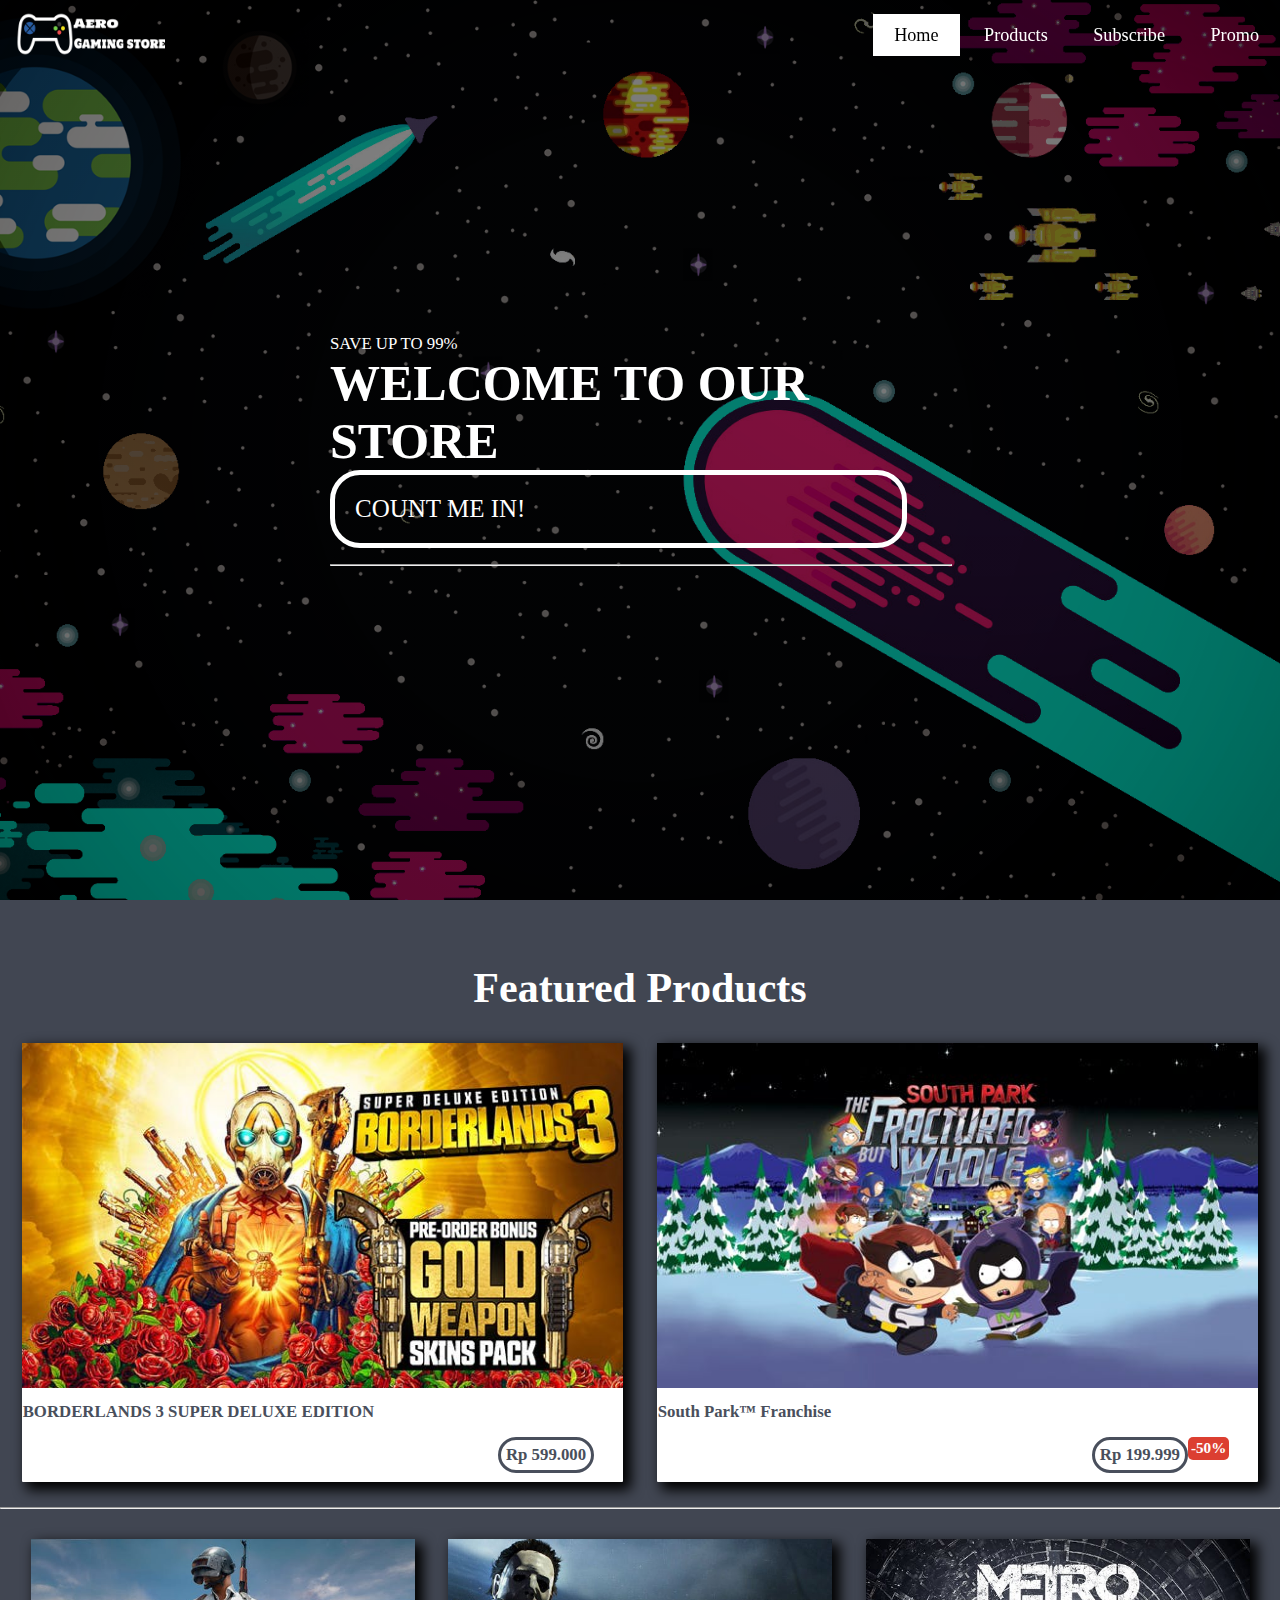
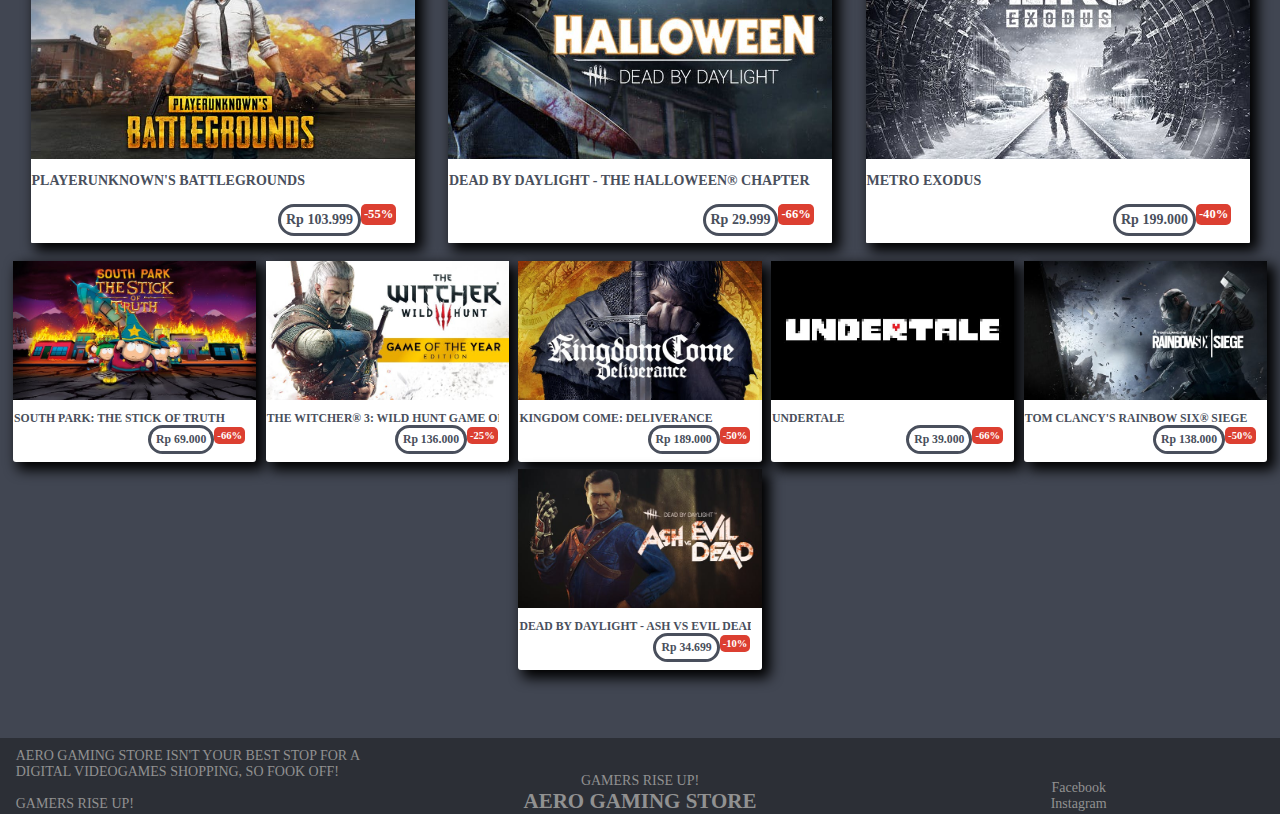
==== index.html @ 96346bbd "Add files via upload" ====
<!DOCTYPE html>
<meta name="viewport" content="width=device-width">
<html>
<head>
	<title>Aero Gaming Store</title>
	<link rel="stylesheet" type="text/css" href="css/style.css">
</head>
<body>
<header class="header1">
<header class="header2">
<div class="wrapper-btt">
			
</div>
<div class="main">
	<div class="logo">
		<img src="lg.png">
	</div>
	<div class="navbar">
		<nav>
			<label class ="label1" for="hamburger">
				&#9776;
			</label>
			<label class="label2" for="hamburger">
				X
			</label>
      		<input type="checkbox" id="hamburger"/>
			<ul>
				<li class="active"><a href="#">Home</a></li>
				<li><a href="#products">Products</a></li>
				<li class="subscribe"><a href="preorder.html">Subscribe</a>
					<div class="wrapper-arrow">
  						<div class="up-arrow"></div>
  						<a href="preorder.html" class="a-ex">
  						<div class="isi-arrow">
  							<div style="position: absolute; padding-top: 5%; text-align: center; width: 100%;">
  								<h2>GET FREE GAMES AND OFFERS WITH AERO MONTHLY!</h2>
  							</div>
  							<img src="subscribe.png" width="100%">
  						</div>
  						</a>
  					</div>
				</li>
				<li><a href="#promo">Promo</a></li>
            </ul>
    	</nav>
    </div>
</div>
<script type="text/javascript">
window.onscroll = function() {scrollFunction()};
var main = document.getElementsByClassName("main")[0];
var navbar = document.getElementsByClassName("navbar")[0];
function scrollFunction() {
  if (document.body.scrollTop > 180 || document.documentElement.scrollTop > 180) {
  	/* Kode kalo kescroll
  	document.getElementById("main").style.background = "#f1f1f1";
    document.getElementById("main").style.padding = "10px 10px";
    document.getElementById("navbar").style.fontSize = "25px";
    main.style.background = "rgba(0, 0, 0)";
    main.style.backgroundImage = "linear-gradient(rgba(0,0,0,0.5),rgba(0,0,0,0.5)), url(kz.png)";
    */
    main.style.background = "rgba(65, 70, 82)";
    main.style.boxShadow = "2px 2px 2px 1px rgba(0,0,0,.5)";
  } else {
  	/* Kode kalo balik ke paling atas
  	document.getElementById("main").style.background = "white";
    document.getElementById("main").style.padding = "20px 10px";
    document.getElementById("navbar").style.fontSize = "35px";
    */
    main.style.background = "transparent";
    main.style.boxShadow = "0px 0px 0px 0px rgba(0,0,0,0)";
  }
}
</script>
<div class="title-wrapper">
<div class="title title1">
	<p style="color: white; font-size: 1.2em;">SAVE UP TO 99%</p>
	<h2>WELCOME TO OUR STORE</h2>
	<a href="#products">
		<div class="btn">COUNT ME IN!</div>
	</a>
	<br>
	<hr width="100%">
</div>
</div>
</header>
</header>
<a href="productdetail.html">
<div class="promo" id="products">
<!--Start of Twos-->
	<div class="promo-ctn ctn-two">
		<h1 style="color: white; font-size: 42px;">Featured Products</h1>
		<br>
		<div class="two">
			<div class="ctn-img">
				<div class="featured">
					<b><p>PRE-ORDER NOW!</p>
					<p>Available on September 2019</p></b>
				</div>
				<img src="bl3.jpg" width="100%">
			</div>
			<div class="ctn-title">
				<p><b>BORDERLANDS 3 SUPER DELUXE EDITION</b></p>
				<div class="title-r"><b>Rp 599.000</b></div>
			</div>
		</div>
		<div class="two">
			<div class="ctn-img">
				<div class="featured">
					<b><p>50% OFF!</p>
					<p id="countdown">Test</p></b>
				</div>
				<img src="sp.jpg" width="100%">
			</div>
			<div class="ctn-title">
				<p><b>South Park™ Franchise</b></p>
				<div class="disc"><b>-50%</b></div>
				<div class="title-r"><b>Rp 199.999</b></div>
			</div>
		</div>
		<div class="two" style="display: none;">
			<div class="ctn-img">
				<div class="featured">
					<b><p>PRE-ORDER NOW!</p>
					<p>Available on April 2020</p></b>
				</div>
				<img src="2077.jpg" width="100%">
			</div>
			<div class="ctn-title">
				<p><b>CYBERPUNK 2077</b></p>
				<div class="title-r"><b>Rp 499.000</b></div>
			</div>
		</div>
		<div class="two" style="display: none;">
			<div class="ctn-img">
				<div class="featured">
					<b><p>PRE-ORDER NOW!</p>
					<p>Available on April 2020</p></b>
				</div>
				<img src="2077.jpg" width="100%">
			</div>
			<div class="ctn-title">
				<p><b>CYBERPUNK 2077</b></p>
				<div class="title-r"><b>Rp 499.000</b></div>
			</div>
		</div>
	</div>
</a>
<!--Start of Threes-->
	<div class="promo-ctn ctn-three">
		<hr style="margin-top: 10px;">
		<h1 id="promo" style="color: white; font-size: 34px; margin-top: 15px; margin-bottom: 15px"></h1>
		<a href="productdetail.html">
		<div class="three">
			<div class="ctn-img">
				<img src="pubg.jpg" width="100%">
			</div>
			<div class="ctn-title">
				<p><b>PLAYERUNKNOWN'S BATTLEGROUNDS</b></p>
				<div class="disc"><b>-55%</b></div>
				<div class="title-r"><b>Rp 103.999</b></div>
			</div>
		</div>
		<div class="three">
			<div class="ctn-img">
				<img src="halloween.jpg" width="100%">
			</div>
			<div class="ctn-title">
				<p><b>DEAD BY DAYLIGHT - THE HALLOWEEN® CHAPTER</b></p>
				<div class="disc"><b>-66%</b></div>
				<div class="title-r"><b>Rp 29.999</b></div>
			</div>
		</div>
		<div class="three">
			<div class="ctn-img">
				<img src="exodus.jpg" width="100%">
			</div>
			<div class="ctn-title">
				<p><b>METRO EXODUS</b></p>
				<div class="disc"><b>-40%</b></div>
				<div class="title-r"><b>Rp 199.000</b></div>
			</div>
		</div>
	</div>
<!--Start of Mini-->
	<div class="promo-ctn ctn-mini">
		<div class="mini">
			<div class="ctn-img">
				<img src="sot.jpg" width="100%">
			</div>
			<div class="ctn-title">
				<div class="disc"><b>-66%</b></div>
				<p><b>SOUTH PARK: THE STICK OF TRUTH</b></p>
				<div class="title-r"><b>Rp 69.000</b></div>
			</div>
		</div>
		<div class="mini">
			<div class="ctn-img">
				<img src="tw3.jpg" width="100%">
			</div>
			<div class="ctn-title">
				<div class="disc"><b>-25%</b></div>
				<p><b>THE WITCHER® 3: WILD HUNT GAME OF THE YEAR EDITION</b></p>
				<div class="title-r"><b>Rp 136.000</b></div>
			</div>
		</div>
		<div class="mini">
			<div class="ctn-img">
				<img src="kcd.jpg" width="100%">
			</div>
			<div class="ctn-title">
				<div class="disc"><b>-50%</b></div>
				<p><b>KINGDOM COME: DELIVERANCE</b></p>
				<div class="title-r"><b>Rp 189.000</b></div>
			</div>
		</div>
		<div class="mini">
			<div class="ctn-img">
				<img src="undertale.jpg" width="100%">
			</div>
			<div class="ctn-title">
				<div class="disc"><b>-66%</b></div>
				<p><b>UNDERTALE</b></p>
				<div class="title-r"><b>Rp 39.000</b></div>
			</div>
		</div>
		<div class="mini">
			<div class="ctn-img">
				<img src="r6s.jpg" width="100%">
			</div>
			<div class="ctn-title">
				<div class="disc"><b>-50%</b></div>
				<p><b>TOM CLANCY'S RAINBOW SIX® SIEGE</b></p>
				<div class="title-r"><b>Rp 138.000</b></div>
			</div>
		</div>	
		<div class="mini">
			<div class="ctn-img">
				<img src="ash.jpg" width="100%">
			</div>
			<div class="ctn-title">
				<div class="disc"><b>-10%</b></div>
				<p><b>DEAD BY DAYLIGHT - ASH VS EVIL DEAD</b></p>
				<div class="title-r"><b>Rp 34.699</b></div>
			</div>
		</div>	
	</div>
</a>
</div>
</body>
<footer>
	<div class="ftr-wrapper">
		<div class="about">
			<p>AERO GAMING STORE ISN'T YOUR BEST STOP FOR A DIGITAL VIDEOGAMES SHOPPING, SO FOOK OFF!</p>
			<br>
			<p>GAMERS RISE UP!</p>
		</div>
		<div class="aero">
			<a href="#">GAMERS RISE UP!<br><h2>AERO GAMING STORE</h2></a>
			
		</div>
		<div class="media">
			<a href="">Facebook</a>
			<a href="">Instagram</a>
		</div>
	</div>

<!--Javascript Code-->
<script src="https://ajax.googleapis.com/ajax/libs/jquery/3.4.1/jquery.min.js"></script>
<script type="text/javascript">
$(document).ready(function(){
	var countDownDate = new Date("Jul 1, 2019 00:00:00").getTime();
	var saleCountdown = new Date("Jul 2, 2019 00:00:00").getTime();
	var x = setInterval(function() {
  	var now = new Date().getTime();
  	var distance = countDownDate - now;
  	var distanceS = saleCountdown - now;

  	var days = Math.floor(distance / (1000 * 60 * 60 * 24));
  	var hours = Math.floor((distance % (1000 * 60 * 60 * 24)) / (1000 * 60 * 60));
  	var minutes = Math.floor((distance % (1000 * 60 * 60)) / (1000 * 60));
  	var seconds = Math.floor((distance % (1000 * 60)) / 1000);
  	document.getElementById("countdown").innerHTML ="Ends in " + days + "d " + hours + "h " + minutes + "m " + seconds + "s ";

  	var days = Math.floor(distanceS / (1000 * 60 * 60 * 24));
  	var hours = Math.floor((distanceS % (1000 * 60 * 60 * 24)) / (1000 * 60 * 60));
  	var minutes = Math.floor((distanceS % (1000 * 60 * 60)) / (1000 * 60));
  	var seconds = Math.floor((distanceS % (1000 * 60)) / 1000);
  	document.getElementById("promo").innerHTML ="Summer Sale! Ends in " + days + "d " + hours + "h " + minutes + "m " + seconds + "s "; }
  	,1000);
})

  	function goyang() {
  		alert("AWAS GOYANG!!!!");
  	}
</script>
</footer>
</html>
---- css/style.css ----
/* width */
::-webkit-scrollbar {
  width: 10px;
}

/* Track */
::-webkit-scrollbar-track {
  background: #f1f1f1; 
}
 
/* Handle */
::-webkit-scrollbar-thumb {
  background: #888; 
}

/* Handle on hover */
::-webkit-scrollbar-thumb:hover {
  background: #555; 
}

html {
	scroll-behavior: smooth;
}

a {
	text-decoration: none;
}

* {
   margin: 0;
   padding: 0;
   font-family: Century Gothic;
}

.header1 {
	background-image:linear-gradient(rgba(0,0,0,0.5),rgba(0,0,0,0.5)), url(../kz.png);
	height: 100vh;
	background-size: cover;
	background-position: center;
}

ul {
	float:right;
	list-style-type: none;
	margin-top: 25px;
}

ul li {
	display: inline-block;
}

ul li a {
	text-decoration: none;
	font-size: 1.3em;
	color: #fff;
	padding: 10px 20px;
	border: 1px solid transparent;
	transition: 0.8s ease;
}

ul li a:hover {
	background-color: #fff;
	color: #000;
}
.a-ex:hover {
	background-color: transparent;
	color: transparent;
}
ul li.active a {
	background-color: #fff;
	color: #000;
}

.main div {
	display: inline;
}

.logo {
	float: left;
	width: 15%;
}

.navbar {
	float: right;
	width: 75%;
}

.logo img {
	float: left;
	width: 150px;
	height: auto;
	margin-top: 12px;
	margin-left: 15px;
}

.main {
	width: 100%;
	height: 10%;
	position: fixed;
	user-select: none;
	z-index: 999;
	transition: all .5s;
}

.main div {
 	display: inline;
}

.navbar label, #hamburger {
	float: right;
	display: none;
}

#hamburger {
 color: white;
}

@media screen and (max-width: 976px) and (orientation: landscape) {
	.main {
		height: 17vh;
	}
}

@media screen and (max-width: 976px) {
	.title p {
		font-size: 15px !important;
	}
	.title h2 {
		font-size: 30px !important;
	}
	.title {
		margin-top: 9.5vh !important;
	}
	.main div {
		display: inline;
	}	

	.navbar .label1 {
		margin-top: 12px;
		margin-right: 15px;
		color: white;
		font-size: 2em;
		position: relative;
		display: block !important;	
	}

	nav {
		float: right !important;
		display: block !important;
	}

	ul {
		margin-top: 0;
		width: 80%;
		display: none !important;
	}

	#hamburger:checked ~ ul {
		padding: 10px;
		background-color: white;
		display: block !important;
		transition: all .5s;
	}

	#hamburger:checked ~ ul li a {
		color: black;
	}

	#hamburger:checked ~ .navbar .label1 {
		display: none;
	}

	#hamburger:checked ~ .navbar .label2 {
		display: block;
	}

	ul li {
		display: block !important;
		padding-bottom: 8% !important;
		margin-top: 1% !important;
	}
}

.title-wrapper {
	overflow-y: scroll;
	user-select: none;
}

.title {
	padding: 10px;
	overflow: visible;
	position: absolute;
	top: 50%;
	left: 50%;
	transform: translate(-50%,-50%);
}

.title h2 {
	color:#fff;
	font-size: 50px;
}

.btn {
	font-size: 25px;
	border-radius: 30px;
	padding: 20px;
	border-style: solid;
	border-width: 5px;
	color: #fff;
	transition: width ease-out 1s;
	overflow-x: hidden;
	width: 85%;
}

body {
	width: 100%;
	height: 100%;
	font-size: 14px;
    font-family: Open Sans;
}

.promo {
	user-select: none;
	padding-top: 5%;
	padding-bottom: 5%;
	text-align: center;
	background-color: #414652;
	width: 100%;
	height: auto;
}

.promo div {
	display: inline-block;
}

.promo-ctn {
	width: 100%;
}

.two, .three, .mini {
	-webkit-box-shadow: 6px 6px 13px 2px rgba(0,0,0,1);
	-moz-box-shadow: 6px 6px 13px 2px rgba(0,0,0,1);
	box-shadow: 6px 6px 13px 2px rgba(0,0,0,1);
}

.ctn-two {
	display: grid;
	grid-template-columns: repeat(2, 1fr);
	grid-auto-rows: minmax(150px, auto);
	grid-gap: 10px;
}

.ctn-three {
	display: grid;
	grid-template-columns: repeat(3, 1fr);
	grid-auto-rows: minmax(150px, auto);
	grid-gap: 10px;
}

.ctn-mini {
	display: grid;
	grid-template-columns: repeat(5, 1fr);
	grid-auto-rows: minmax(50xp, auto);
	grid-gap: 1px;
}

.two {
	border-radius: 1px;
	margin: 15px;
	width: 47%;
	height: auto;
	background-color: white;
}

.two div {
	display: block;
}

.three {
	border-radius: 1px;
	margin: 15px;
	width: 30%;
	height: auto;
	background-color: white;
}

.three div {
	display: block;
}

.mini {
	font-size: .70em;
	border-radius: 3px;
	margin: 3px;
	width: 19%;
	height: auto;
	background-color: white;
}

.mini .ctn-title {
	height: 40px;
	padding: 10px 1px;
}

.mini .title-r {
	margin-top: 0;
}

.mini div {
	display: block;
}

.featured {
	width: 100%;
}

.ctn-img {
	z-index: 1;
	width: 100%;
	height: auto;
	position: relative;
}

.featured {
	z-index: 2;
	opacity: 0;
	display: none;
	box-sizing: border-box;
	padding-top: 25%;
	height: 100%;
	background-color: rgba(30,30,30,.90);
	filter: blur();
	position: absolute;
	color: white;
	font-size: 20px;
	transition: all .5s;
}

.ctn-img:hover > .featured {
	opacity: 1;
	transition: all .5s;
}

.two .ctn-img:hover > img {
	filter: blur(2px);
}
.ctn-title {
	white-space: nowrap; 
  	overflow: hidden;
  	text-overflow: ellipsis;
	display: inline;
	padding: 10px 1px;
	text-align: left;
	color: #494f5c;
	width: 95%;
	height: 70px;
	font-size: 1.2em;
}

.ctn-title div {
	display: inline;
	float: right;
}

.three .ctn-title {
	height: 60px;
	font-size: 1em;
}

.title-r {
	margin-top: 15px;
	border-radius: 20px;
	padding: 5px;
	border-style: solid;
	border-width: 3px;
	float: right;
}

.disc{
	margin-top: 15px;
	color: white;
	font-size: .9em;
	border-radius: 5px;
	padding: 3px;
	background-color: #dc3f31;
	border-width: 3px;
}

@media screen and (max-width: 976px){
	h1 {
		font-size: 30px;
	}
	.two, .three, .mini {
		width: 45%;
		margin-top: 10px;
		font-size: 1em !important;
	}
	.promo {
		height: 100%;
	}
	.two, .three, .mini .ctn-title{
		height: 100% !important;
		font-size: 1em !important;
	}
}

@media screen and (max-width: 480px){
	h1 {
		font-size: 30px;
	}
	.two, .three, .mini {
		width: 90%;
		margin-top: 10px;
		font-size: 1em !important;
	}
	.promo {
		height: 100%;
	}
	.ctn-title {
		height: 70px !important;
		font-size: 1em !important;
	}
}




.ctn-wrapper {
	margin-left: 7%;
	width: 100%;
	height: 100%;
	text-align: center;
}

.product-thumb {
	width: 20%;
	display: inline-block;
    margin: 55px;
    float:left;
}

.product-thumb-image {
	padding: 0;
    width: 100%;
    height: auto;
    display: inline-block;
    border: 2px solid #0000ff;
    border-radius: 5px;
    position: relative;
    overflow: hidden;
}

.product-thumb-image img {
    width: 100%;
}

.quickview-title {
	width: 100%;
	padding: 10px 0;
	text-align: center;
    background-color: rgba(255,120,0,0.9);
	position: absolute;
	top: 100%;
	left: 0;
	font-size: 18px;
	font-weight: bold;
	color: #0000ff;
	cursor: pointer;
	opacity: 0;
	-webkit-transition-:300ms;
	-moz-transition: 300ms;
}

.product-thumb-title {
 	width: 100%;
 	height: auto;
 	padding: 10px 0;
 	font-weight: 600;
}

.product-thumb-title h3 {
	margin: 0;
	padding: bottom: 5px;
	font-size: 16px;
	color: #303030;
}

.product-thumb-title h3 span {
	color: #0000ff;

}

.product-thumb-image:hover .quickview-title {
	opacity: 1;
	transition: all 1s;
}

.product-view {
	position: fixed;
	display: inline-block;
	width: 50%;
	height: auto;
	padding: 25px;
	border: 1px solid #0000ff;
	top: 50%;
	left: 50%;
	border-radius: 4px;
	box-shadow: 0 5px 25px rgba(0,0,0,0.3);
	transform: translate(-50%, -50%);
	-webkit-transform: translate(-50%, -50%)
	-moz-transform: translate(-50%,50%);
	background-color: #ffffff;
	z-index: 100;
}

.close-btn {
	position: absolute;
	right: 0;
	top: 0;
	margin: 5px 10px 0;
	font-size: 22px;
	color: #929292;
	transform: scaleY(0.8);
}

.product-big-image {
 	width: 45%;
 	height: auto;
 	display: inline-block;
 	float: left;
}

.product-big-image img {
	width: 100%;
	border: 3px solid #333;
}

.product-big-desc {
	width: 48%;
	height: auto;
	display: inline-block;
	float: right;
	padding-right: 20px;
}

.product-big-desc h2 {
	margin:0;
	font-weight: lighter;
	padding-bottom: 10px;
}

.product-big-desc h5 {
	font-weight: lighter;
	color: #2a2a2a
	margin: 0;
	padding-bottom: 8px;
	font-size: 18px;
}

.product-big-desc h6 {
	width: 100%;
	float: left;
	margin:0px;
	padding-bottom: 15px
}

.product-big-desc h6 a {
	color: #b1b1b1;
	font-size: 16px;
	margin-right: 25px;
	display: block;
	float: left;
	text-decoration: none;
}

.price {
	width: 100%;
	float:left;
	padding-bottom: 15px;
}

.price .oldprice {
	font-size: 28px;
	margin: 0px;
	color: #a3a3a3;
	border-bottom: 1px solid #333;
	display: inline-block;
	width: auto;
}

.price .oldprice sup {
	color: #0000ff;
	padding-left: 10px;
	font-weight: lighter;

}

.price .newprice {
	font-size: 28px;
	margin: 0px;
	color: #333;
	display: inline-block;
	width: auto;
}

.price .newpric abbr {
	color: #0000ff;
}

.buybutton {
	width: 100px;
	height: auto;
	border-radius: 50px;
	background-color: #4000ff;
	color: #ffffff;
	padding: 10px;
	font-size: 18px;
	border: none;
	font-weight: bold;
}

.product-view {
	visibility: visible;
}

footer {
	position: relative;
	bottom: 0px;
	color: #919191;
	text-align: center;
	background: #2c2f36;
	height: auto;
	padding-top: 10px;
}

@keyframes {
	
}

footer a {
	color: #919191;
}

.ftr-wrapper {
	position: relative;
	bottom: 0px;
	width: 100%;
	height: auto;
	min-height: 100%;
	display: inline;
}
.ftr-wrapper div {
	display: inline-block;
}
.about {
	text-align: left;
	width: 29%;
}
.aero {
	width: 39%;
}
.media {
	width: 29%;
}
.media a {
	display: block;
}

.subscribe {
	position: relative;
	direction: rtl;
}
.subscribe > * {
	direction: ltr;
}
.subscribe > div {
	display: block;
}

.subscribe:hover .wrapper-arrow div {
	display: block;
}

.wrapper-arrow {
	position: absolute;
}

.wrapper-arrow div {
	display: none;
	float: right;
}

.up-arrow {
	margin-top: 3%;
	margin-right: 10%;
	border-color: #414652 transparent;
	border-style: solid;
	border-width: 0px 10px 10px 10px;
}

.isi-arrow {
	position: relative;
	text-align: center;
	width: 45vw;
	color: white;
	border-radius: 5px;
	border-color: black
	border-style: solid;
	border-width: 1px;
}
.isi-arrow img {
	border-radius: 5px;
}
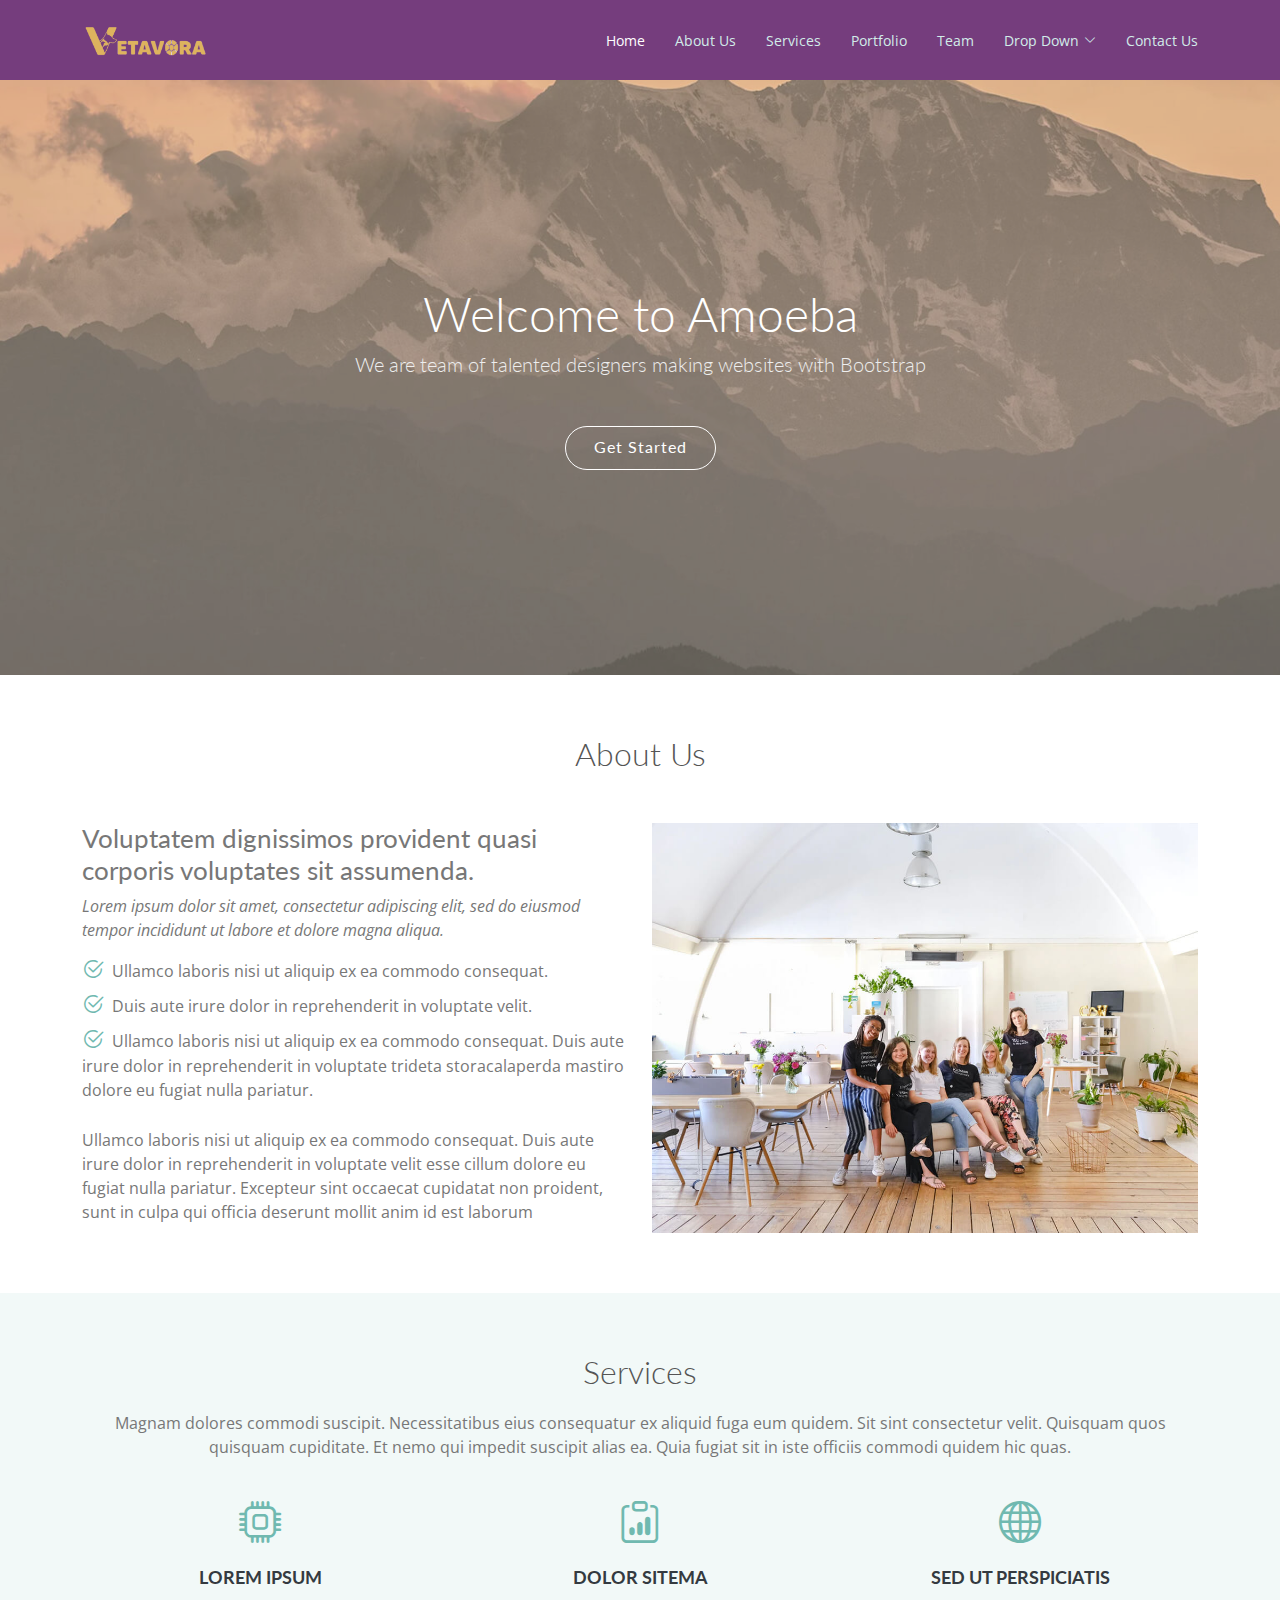
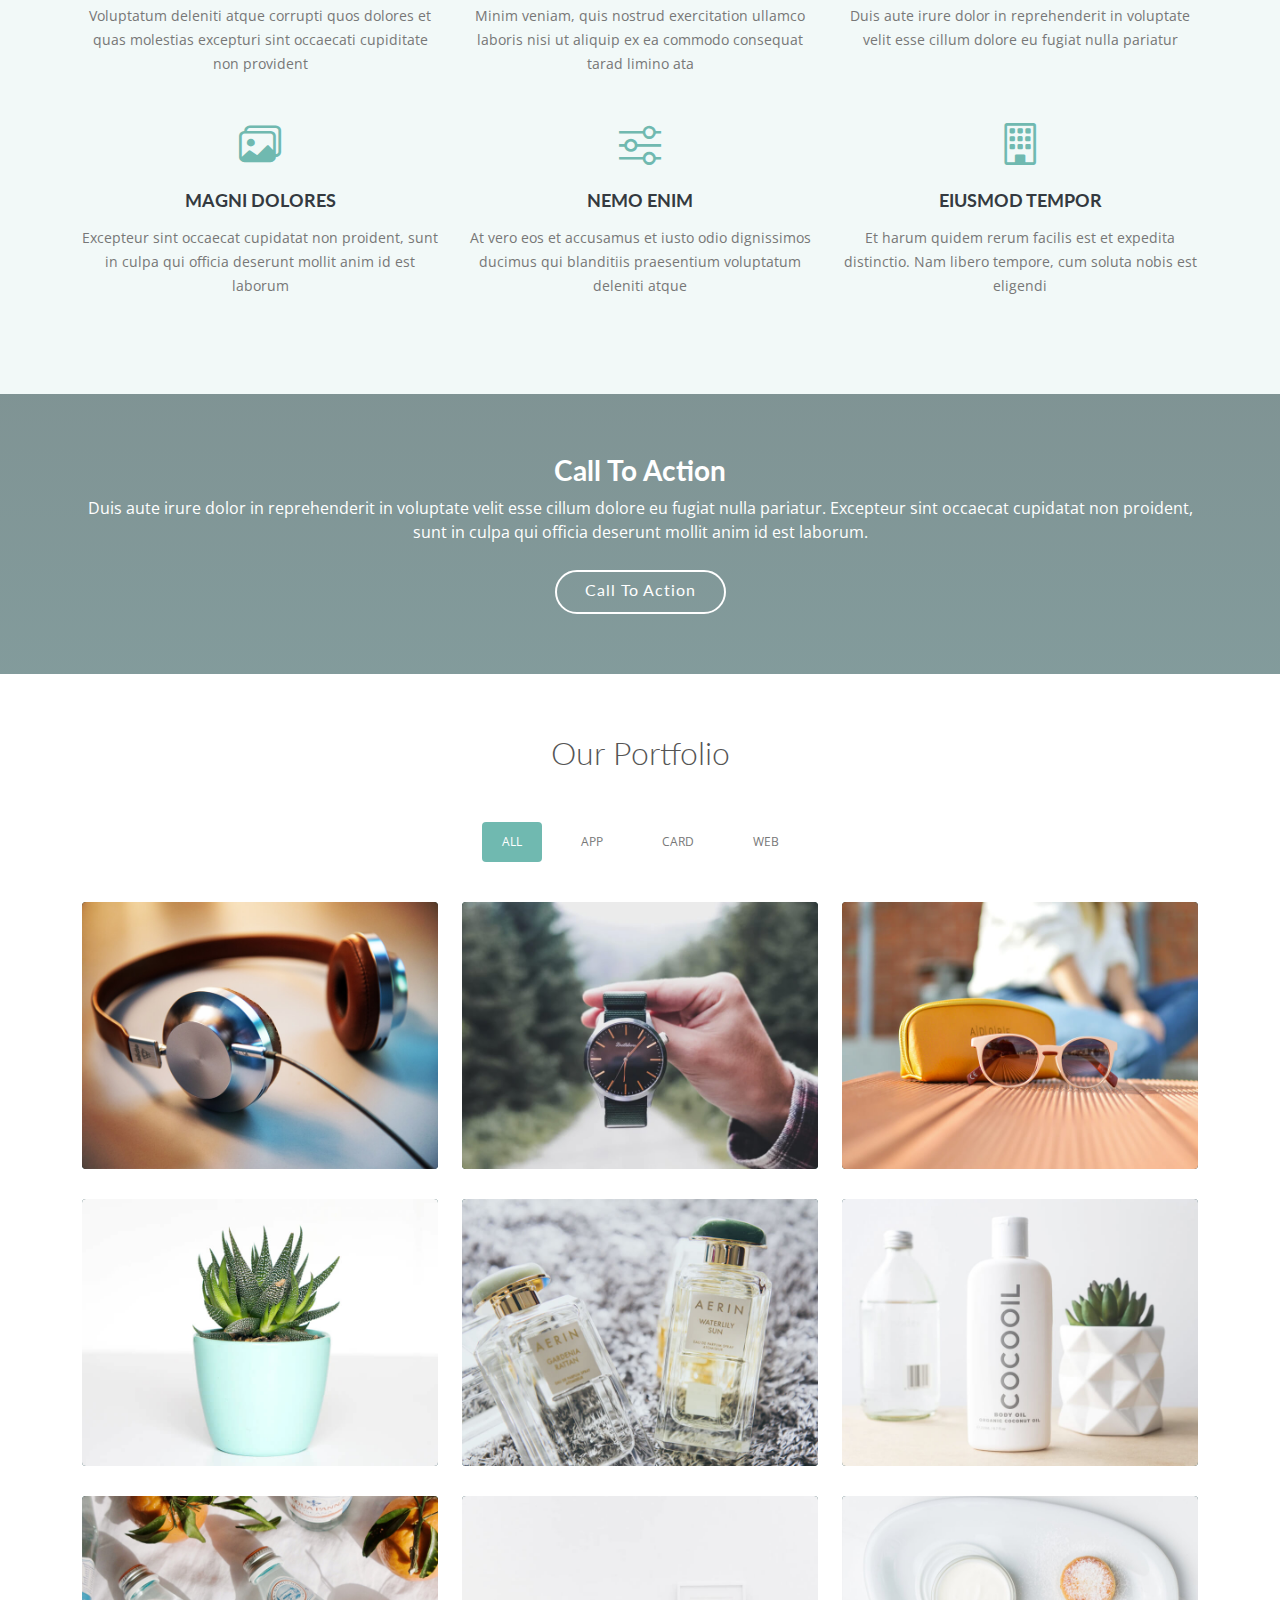
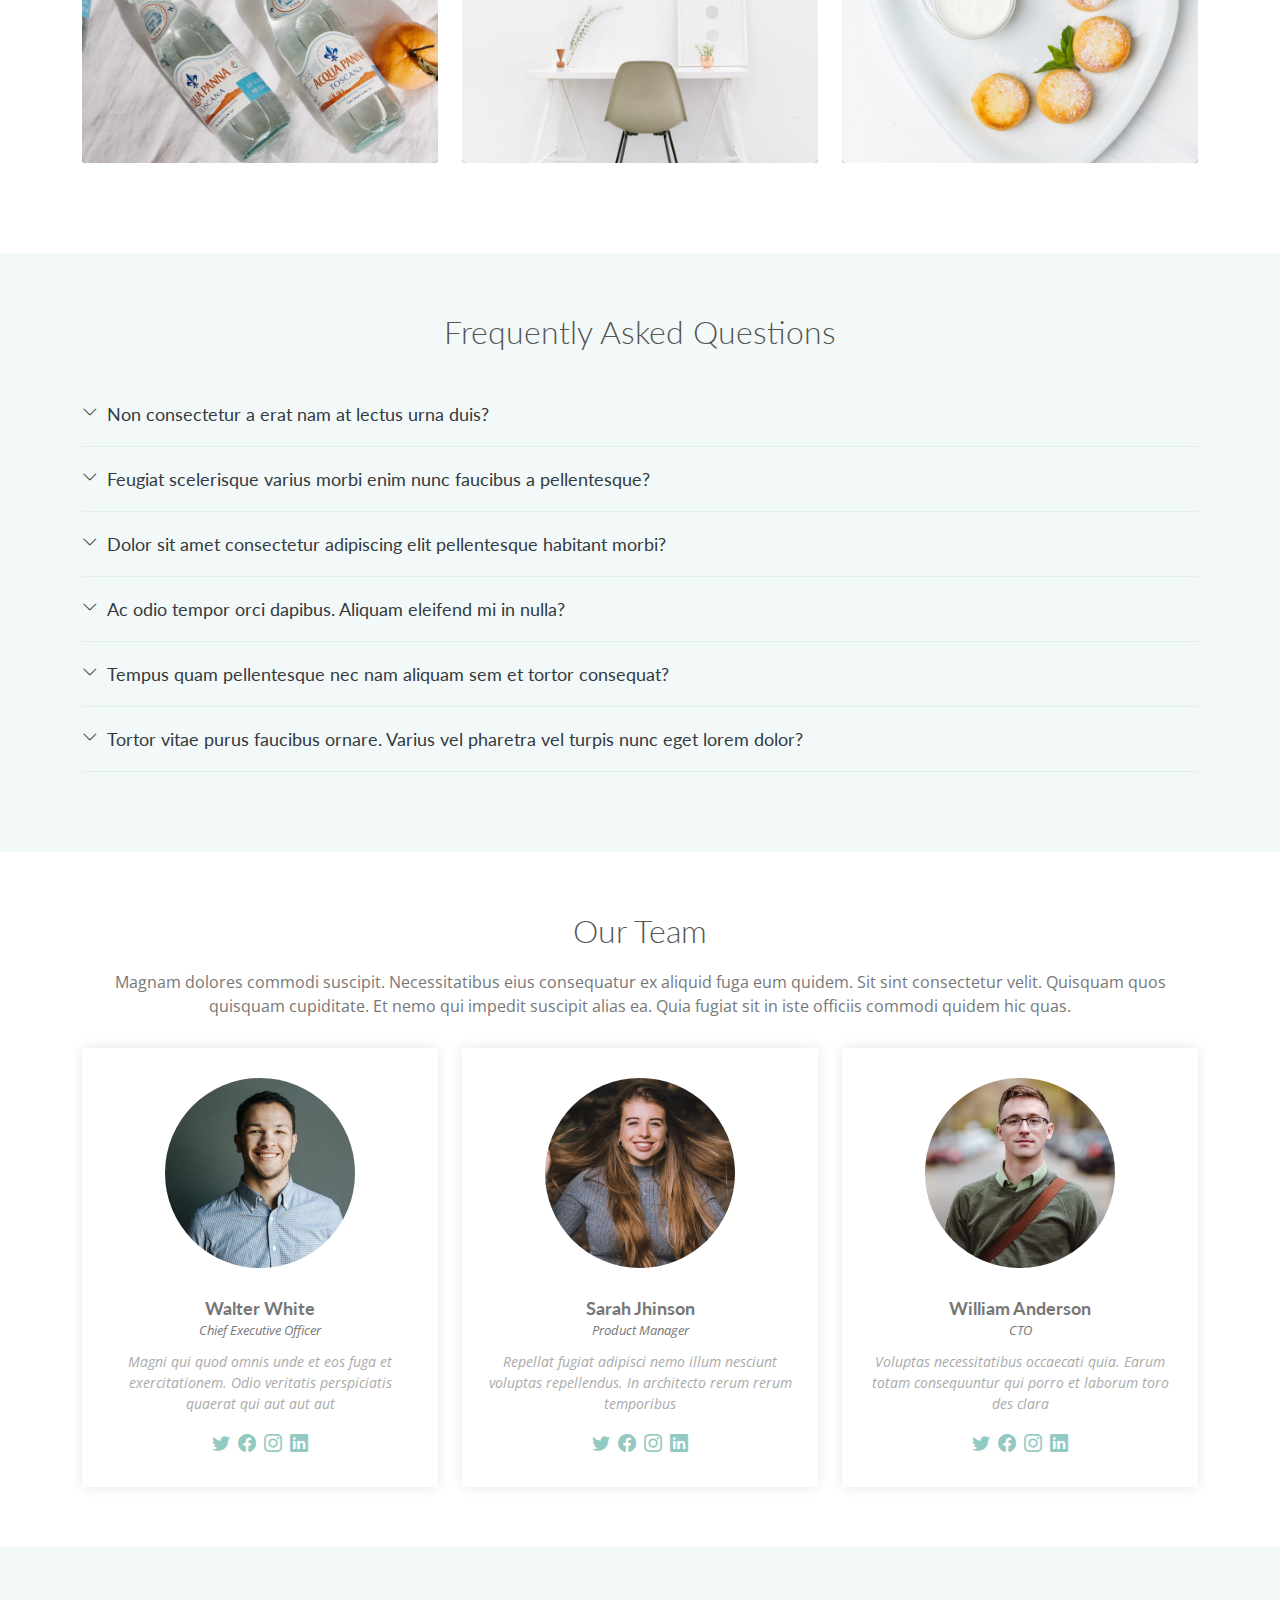
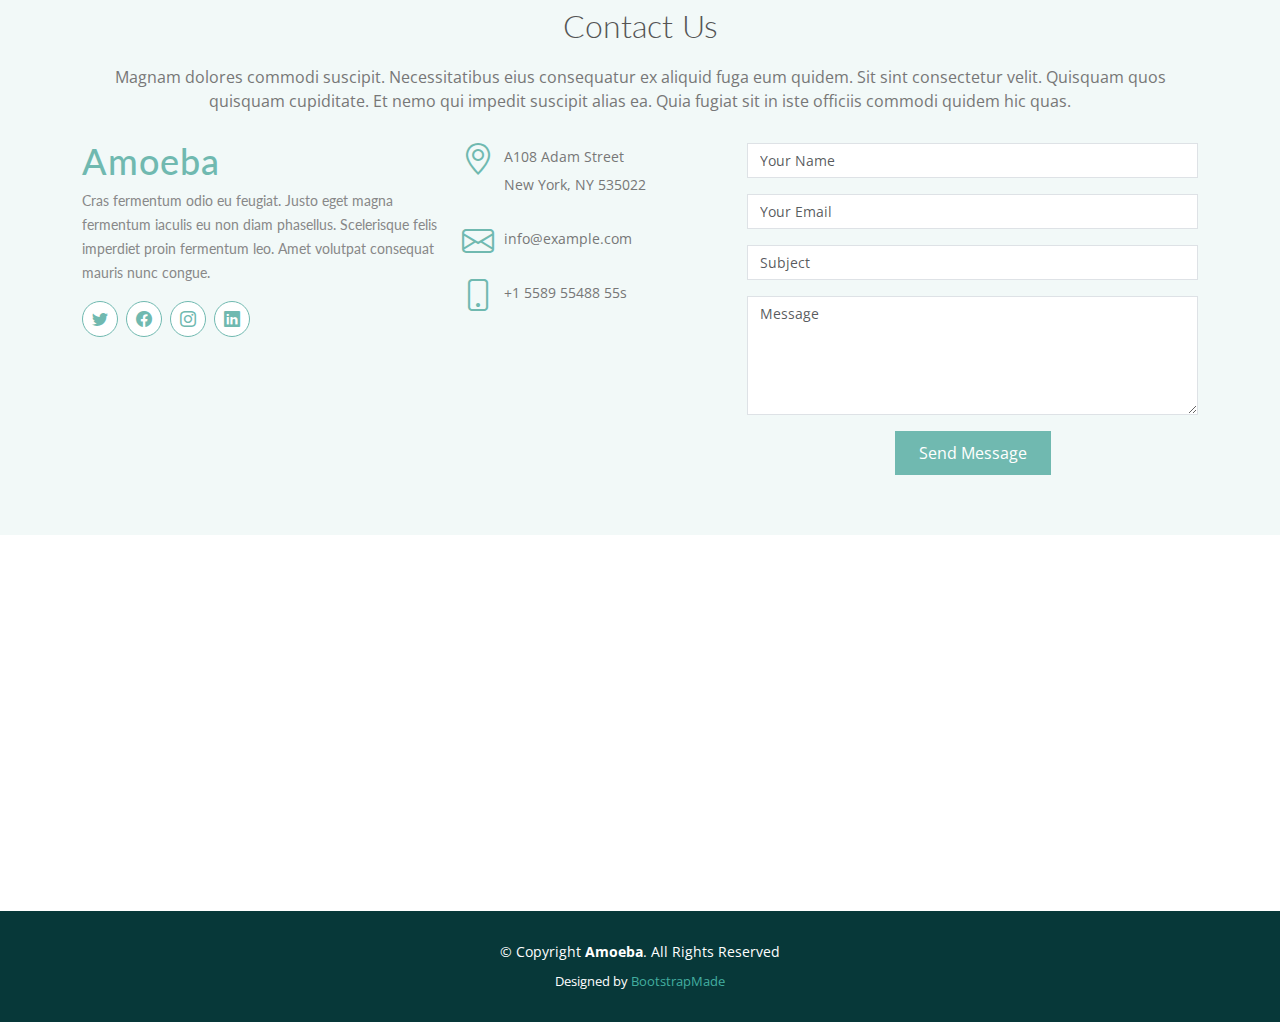
==== commit 451581b9: "Vet Init" ====
--- a/index.html
+++ b/index.html
@@ -1,297 +1,571 @@
 <!DOCTYPE html>
-<meta name="viewport" content="width=device-width">
-<html>
+<html lang="en">
+
 <head>
-	<title>Aero Gaming Store</title>
-	<link rel="stylesheet" type="text/css" href="css/style.css">
+  <meta charset="utf-8">
+  <meta content="width=device-width, initial-scale=1.0" name="viewport">
+
+  <title>Vetavora.id</title>
+  <meta content="" name="description">
+  <meta content="" name="keywords">
+
+  <!-- Favicons -->
+  <link href="assets/img/favicon.png" rel="icon">
+  <link href="assets/img/apple-touch-icon.png" rel="apple-touch-icon">
+
+  <!-- Google Fonts -->
+  <link href="https://fonts.googleapis.com/css?family=Open+Sans:300,300i,400,400i,600,600i,700,700i|Lato:400,300,700,900" rel="stylesheet">
+
+  <!-- Vendor CSS Files -->
+  <link href="assets/vendor/bootstrap/css/bootstrap.min.css" rel="stylesheet">
+  <link href="assets/vendor/bootstrap-icons/bootstrap-icons.css" rel="stylesheet">
+  <link href="assets/vendor/glightbox/css/glightbox.min.css" rel="stylesheet">
+  <link href="assets/vendor/swiper/swiper-bundle.min.css" rel="stylesheet">
+
+  <!-- Template Main CSS File -->
+  <link href="assets/css/style.css" rel="stylesheet">
+
+  <!-- =======================================================
+  * Template Name: Amoeba
+  * Updated: Jun 18 2023 with Bootstrap v5.3.0
+  * Template URL: https://bootstrapmade.com/free-one-page-bootstrap-template-amoeba/
+  * Author: BootstrapMade.com
+  * License: https://bootstrapmade.com/license/
+  ======================================================== -->
 </head>
+
 <body>
-<header class="header1">
-<header class="header2">
-<div class="wrapper-btt">
-			
-</div>
-<div class="main">
-	<div class="logo">
-		<img src="lg.png">
-	</div>
-	<div class="navbar">
-		<nav>
-			<label class ="label1" for="hamburger">
-				&#9776;
-			</label>
-			<label class="label2" for="hamburger">
-				X
-			</label>
-      		<input type="checkbox" id="hamburger"/>
-			<ul>
-				<li class="active"><a href="#">Home</a></li>
-				<li><a href="#products">Products</a></li>
-				<li class="subscribe"><a href="preorder.html">Subscribe</a>
-					<div class="wrapper-arrow">
-  						<div class="up-arrow"></div>
-  						<a href="preorder.html" class="a-ex">
-  						<div class="isi-arrow">
-  							<div style="position: absolute; padding-top: 5%; text-align: center; width: 100%;">
-  								<h2>GET FREE GAMES AND OFFERS WITH AERO MONTHLY!</h2>
-  							</div>
-  							<img src="subscribe.png" width="100%">
-  						</div>
-  						</a>
-  					</div>
-				</li>
-				<li><a href="#promo">Promo</a></li>
+
+  <!-- ======= Header ======= -->
+  <header id="header" class="fixed-top d-flex align-items-center">
+    <div class="container d-flex align-items-center">
+
+      <div class="logo me-auto">
+        <!-- <h1><a href="index.html">Amoeba</a></h1> -->
+        <!-- Uncomment below if you prefer to use an image logo -->
+        <a href="index.html"><img src="assets/img/Header_Gold.png" alt="" class="img-fluid"></a>
+      </div>
+
+      <nav id="navbar" class="navbar">
+        <ul>
+          <li><a class="nav-link scrollto active" href="#hero">Home</a></li>
+          <li><a class="nav-link scrollto" href="#about">About Us</a></li>
+          <li><a class="nav-link scrollto" href="#services">Services</a></li>
+          <li><a class="nav-link scrollto" href="#portfolio">Portfolio</a></li>
+          <li><a class="nav-link scrollto" href="#team">Team</a></li>
+          <li class="dropdown"><a href="#"><span>Drop Down</span> <i class="bi bi-chevron-down"></i></a>
+            <ul>
+              <li><a href="#">Drop Down 1</a></li>
+              <li class="dropdown"><a href="#"><span>Deep Drop Down</span> <i class="bi bi-chevron-right"></i></a>
+                <ul>
+                  <li><a href="#">Deep Drop Down 1</a></li>
+                  <li><a href="#">Deep Drop Down 2</a></li>
+                  <li><a href="#">Deep Drop Down 3</a></li>
+                  <li><a href="#">Deep Drop Down 4</a></li>
+                  <li><a href="#">Deep Drop Down 5</a></li>
+                </ul>
+              </li>
+              <li><a href="#">Drop Down 2</a></li>
+              <li><a href="#">Drop Down 3</a></li>
+              <li><a href="#">Drop Down 4</a></li>
             </ul>
-    	</nav>
+          </li>
+          <li><a class="nav-link scrollto" href="#contact">Contact Us</a></li>
+        </ul>
+        <i class="bi bi-list mobile-nav-toggle"></i>
+      </nav><!-- .navbar -->
+
     </div>
-</div>
-<script type="text/javascript">
-window.onscroll = function() {scrollFunction()};
-var main = document.getElementsByClassName("main")[0];
-var navbar = document.getElementsByClassName("navbar")[0];
-function scrollFunction() {
-  if (document.body.scrollTop > 180 || document.documentElement.scrollTop > 180) {
-  	/* Kode kalo kescroll
-  	document.getElementById("main").style.background = "#f1f1f1";
-    document.getElementById("main").style.padding = "10px 10px";
-    document.getElementById("navbar").style.fontSize = "25px";
-    main.style.background = "rgba(0, 0, 0)";
-    main.style.backgroundImage = "linear-gradient(rgba(0,0,0,0.5),rgba(0,0,0,0.5)), url(kz.png)";
-    */
-    main.style.background = "rgba(65, 70, 82)";
-    main.style.boxShadow = "2px 2px 2px 1px rgba(0,0,0,.5)";
-  } else {
-  	/* Kode kalo balik ke paling atas
-  	document.getElementById("main").style.background = "white";
-    document.getElementById("main").style.padding = "20px 10px";
-    document.getElementById("navbar").style.fontSize = "35px";
-    */
-    main.style.background = "transparent";
-    main.style.boxShadow = "0px 0px 0px 0px rgba(0,0,0,0)";
-  }
-}
-</script>
-<div class="title-wrapper">
-<div class="title title1">
-	<p style="color: white; font-size: 1.2em;">SAVE UP TO 99%</p>
-	<h2>WELCOME TO OUR STORE</h2>
-	<a href="#products">
-		<div class="btn">COUNT ME IN!</div>
-	</a>
-	<br>
-	<hr width="100%">
-</div>
-</div>
-</header>
-</header>
-<a href="productdetail.html">
-<div class="promo" id="products">
-<!--Start of Twos-->
-	<div class="promo-ctn ctn-two">
-		<h1 style="color: white; font-size: 42px;">Featured Products</h1>
-		<br>
-		<div class="two">
-			<div class="ctn-img">
-				<div class="featured">
-					<b><p>PRE-ORDER NOW!</p>
-					<p>Available on September 2019</p></b>
-				</div>
-				<img src="bl3.jpg" width="100%">
-			</div>
-			<div class="ctn-title">
-				<p><b>BORDERLANDS 3 SUPER DELUXE EDITION</b></p>
-				<div class="title-r"><b>Rp 599.000</b></div>
-			</div>
-		</div>
-		<div class="two">
-			<div class="ctn-img">
-				<div class="featured">
-					<b><p>50% OFF!</p>
-					<p id="countdown">Test</p></b>
-				</div>
-				<img src="sp.jpg" width="100%">
-			</div>
-			<div class="ctn-title">
-				<p><b>South Park™ Franchise</b></p>
-				<div class="disc"><b>-50%</b></div>
-				<div class="title-r"><b>Rp 199.999</b></div>
-			</div>
-		</div>
-		<div class="two" style="display: none;">
-			<div class="ctn-img">
-				<div class="featured">
-					<b><p>PRE-ORDER NOW!</p>
-					<p>Available on April 2020</p></b>
-				</div>
-				<img src="2077.jpg" width="100%">
-			</div>
-			<div class="ctn-title">
-				<p><b>CYBERPUNK 2077</b></p>
-				<div class="title-r"><b>Rp 499.000</b></div>
-			</div>
-		</div>
-		<div class="two" style="display: none;">
-			<div class="ctn-img">
-				<div class="featured">
-					<b><p>PRE-ORDER NOW!</p>
-					<p>Available on April 2020</p></b>
-				</div>
-				<img src="2077.jpg" width="100%">
-			</div>
-			<div class="ctn-title">
-				<p><b>CYBERPUNK 2077</b></p>
-				<div class="title-r"><b>Rp 499.000</b></div>
-			</div>
-		</div>
-	</div>
-</a>
-<!--Start of Threes-->
-	<div class="promo-ctn ctn-three">
-		<hr style="margin-top: 10px;">
-		<h1 id="promo" style="color: white; font-size: 34px; margin-top: 15px; margin-bottom: 15px"></h1>
-		<a href="productdetail.html">
-		<div class="three">
-			<div class="ctn-img">
-				<img src="pubg.jpg" width="100%">
-			</div>
-			<div class="ctn-title">
-				<p><b>PLAYERUNKNOWN'S BATTLEGROUNDS</b></p>
-				<div class="disc"><b>-55%</b></div>
-				<div class="title-r"><b>Rp 103.999</b></div>
-			</div>
-		</div>
-		<div class="three">
-			<div class="ctn-img">
-				<img src="halloween.jpg" width="100%">
-			</div>
-			<div class="ctn-title">
-				<p><b>DEAD BY DAYLIGHT - THE HALLOWEEN® CHAPTER</b></p>
-				<div class="disc"><b>-66%</b></div>
-				<div class="title-r"><b>Rp 29.999</b></div>
-			</div>
-		</div>
-		<div class="three">
-			<div class="ctn-img">
-				<img src="exodus.jpg" width="100%">
-			</div>
-			<div class="ctn-title">
-				<p><b>METRO EXODUS</b></p>
-				<div class="disc"><b>-40%</b></div>
-				<div class="title-r"><b>Rp 199.000</b></div>
-			</div>
-		</div>
-	</div>
-<!--Start of Mini-->
-	<div class="promo-ctn ctn-mini">
-		<div class="mini">
-			<div class="ctn-img">
-				<img src="sot.jpg" width="100%">
-			</div>
-			<div class="ctn-title">
-				<div class="disc"><b>-66%</b></div>
-				<p><b>SOUTH PARK: THE STICK OF TRUTH</b></p>
-				<div class="title-r"><b>Rp 69.000</b></div>
-			</div>
-		</div>
-		<div class="mini">
-			<div class="ctn-img">
-				<img src="tw3.jpg" width="100%">
-			</div>
-			<div class="ctn-title">
-				<div class="disc"><b>-25%</b></div>
-				<p><b>THE WITCHER® 3: WILD HUNT GAME OF THE YEAR EDITION</b></p>
-				<div class="title-r"><b>Rp 136.000</b></div>
-			</div>
-		</div>
-		<div class="mini">
-			<div class="ctn-img">
-				<img src="kcd.jpg" width="100%">
-			</div>
-			<div class="ctn-title">
-				<div class="disc"><b>-50%</b></div>
-				<p><b>KINGDOM COME: DELIVERANCE</b></p>
-				<div class="title-r"><b>Rp 189.000</b></div>
-			</div>
-		</div>
-		<div class="mini">
-			<div class="ctn-img">
-				<img src="undertale.jpg" width="100%">
-			</div>
-			<div class="ctn-title">
-				<div class="disc"><b>-66%</b></div>
-				<p><b>UNDERTALE</b></p>
-				<div class="title-r"><b>Rp 39.000</b></div>
-			</div>
-		</div>
-		<div class="mini">
-			<div class="ctn-img">
-				<img src="r6s.jpg" width="100%">
-			</div>
-			<div class="ctn-title">
-				<div class="disc"><b>-50%</b></div>
-				<p><b>TOM CLANCY'S RAINBOW SIX® SIEGE</b></p>
-				<div class="title-r"><b>Rp 138.000</b></div>
-			</div>
-		</div>	
-		<div class="mini">
-			<div class="ctn-img">
-				<img src="ash.jpg" width="100%">
-			</div>
-			<div class="ctn-title">
-				<div class="disc"><b>-10%</b></div>
-				<p><b>DEAD BY DAYLIGHT - ASH VS EVIL DEAD</b></p>
-				<div class="title-r"><b>Rp 34.699</b></div>
-			</div>
-		</div>	
-	</div>
-</a>
-</div>
+  </header><!-- End #header -->
+
+  <!-- ======= Hero Section ======= -->
+  <section id="hero">
+    <div class="hero-container">
+      <h1>Welcome to Amoeba</h1>
+      <h2>We are team of talented designers making websites with Bootstrap</h2>
+      <a href="#about" class="btn-get-started scrollto">Get Started</a>
+    </div>
+  </section><!-- #hero -->
+
+  <main id="main">
+
+    <!-- ======= About Us Section ======= -->
+    <section id="about" class="about">
+      <div class="container">
+
+        <div class="section-title">
+          <h2>About Us</h2>
+        </div>
+
+        <div class="row">
+          <div class="col-lg-6 order-1 order-lg-2">
+            <img src="assets/img/about-img.jpg" class="img-fluid" alt="">
+          </div>
+          <div class="col-lg-6 pt-4 pt-lg-0 order-2 order-lg-1">
+            <h3>Voluptatem dignissimos provident quasi corporis voluptates sit assumenda.</h3>
+            <p class="fst-italic">
+              Lorem ipsum dolor sit amet, consectetur adipiscing elit, sed do eiusmod tempor incididunt ut labore et dolore
+              magna aliqua.
+            </p>
+            <ul>
+              <li><i class="bi bi-check2-circle"></i> Ullamco laboris nisi ut aliquip ex ea commodo consequat.</li>
+              <li><i class="bi bi-check2-circle"></i> Duis aute irure dolor in reprehenderit in voluptate velit.</li>
+              <li><i class="bi bi-check2-circle"></i> Ullamco laboris nisi ut aliquip ex ea commodo consequat. Duis aute irure dolor in reprehenderit in voluptate trideta storacalaperda mastiro dolore eu fugiat nulla pariatur.</li>
+            </ul>
+            <p>
+              Ullamco laboris nisi ut aliquip ex ea commodo consequat. Duis aute irure dolor in reprehenderit in voluptate
+              velit esse cillum dolore eu fugiat nulla pariatur. Excepteur sint occaecat cupidatat non proident, sunt in
+              culpa qui officia deserunt mollit anim id est laborum
+            </p>
+          </div>
+        </div>
+
+      </div>
+    </section><!-- End About Us Section -->
+
+    <!-- ======= Services Section ======= -->
+    <section id="services" class="services section-bg">
+      <div class="container">
+
+        <div class="section-title">
+          <h2>Services</h2>
+          <p>Magnam dolores commodi suscipit. Necessitatibus eius consequatur ex aliquid fuga eum quidem. Sit sint consectetur velit. Quisquam quos quisquam cupiditate. Et nemo qui impedit suscipit alias ea. Quia fugiat sit in iste officiis commodi quidem hic quas.</p>
+        </div>
+
+        <div class="row">
+          <div class="col-lg-4 col-md-6 icon-box">
+            <div class="icon"><i class="bi bi-cpu"></i></div>
+            <h4 class="title"><a href="">Lorem Ipsum</a></h4>
+            <p class="description">Voluptatum deleniti atque corrupti quos dolores et quas molestias excepturi sint occaecati cupiditate non provident</p>
+          </div>
+          <div class="col-lg-4 col-md-6 icon-box">
+            <div class="icon"><i class="bi bi-clipboard-data"></i></div>
+            <h4 class="title"><a href="">Dolor Sitema</a></h4>
+            <p class="description">Minim veniam, quis nostrud exercitation ullamco laboris nisi ut aliquip ex ea commodo consequat tarad limino ata</p>
+          </div>
+          <div class="col-lg-4 col-md-6 icon-box">
+            <div class="icon"><i class="bi bi-globe"></i></div>
+            <h4 class="title"><a href="">Sed ut perspiciatis</a></h4>
+            <p class="description">Duis aute irure dolor in reprehenderit in voluptate velit esse cillum dolore eu fugiat nulla pariatur</p>
+          </div>
+          <div class="col-lg-4 col-md-6 icon-box">
+            <div class="icon"><i class="bi bi-images"></i></div>
+            <h4 class="title"><a href="">Magni Dolores</a></h4>
+            <p class="description">Excepteur sint occaecat cupidatat non proident, sunt in culpa qui officia deserunt mollit anim id est laborum</p>
+          </div>
+          <div class="col-lg-4 col-md-6 icon-box">
+            <div class="icon"><i class="bi bi-sliders"></i></div>
+            <h4 class="title"><a href="">Nemo Enim</a></h4>
+            <p class="description">At vero eos et accusamus et iusto odio dignissimos ducimus qui blanditiis praesentium voluptatum deleniti atque</p>
+          </div>
+          <div class="col-lg-4 col-md-6 icon-box">
+            <div class="icon"><i class="bi bi-building"></i></div>
+            <h4 class="title"><a href="">Eiusmod Tempor</a></h4>
+            <p class="description">Et harum quidem rerum facilis est et expedita distinctio. Nam libero tempore, cum soluta nobis est eligendi</p>
+          </div>
+        </div>
+
+      </div>
+    </section><!-- End Services Section -->
+
+    <!-- ======= Call To Action Section ======= -->
+    <section class="call-to-action">
+      <div class="container">
+
+        <div class="text-center">
+          <h3>Call To Action</h3>
+          <p> Duis aute irure dolor in reprehenderit in voluptate velit esse cillum dolore eu fugiat nulla pariatur. Excepteur sint occaecat cupidatat non proident, sunt in culpa qui officia deserunt mollit anim id est laborum.</p>
+          <a class="cta-btn" href="#">Call To Action</a>
+        </div>
+
+      </div>
+    </section><!-- End Call To Action Section -->
+
+    <!-- ======= Our Portfolio Section ======= -->
+    <section id="portfolio" class="portfolio">
+      <div class="container">
+
+        <div class="section-title">
+          <h2>Our Portfolio</h2>
+        </div>
+
+        <div class="row">
+          <div class="col-lg-12">
+            <ul id="portfolio-flters">
+              <li data-filter="*" class="filter-active">All</li>
+              <li data-filter=".filter-app">App</li>
+              <li data-filter=".filter-card">Card</li>
+              <li data-filter=".filter-web">Web</li>
+            </ul>
+          </div>
+        </div>
+
+        <div class="row portfolio-container">
+
+          <div class="col-lg-4 col-md-6 portfolio-item filter-app">
+            <div class="portfolio-wrap">
+              <img src="assets/img/portfolio/portfolio-1.jpg" class="img-fluid" alt="">
+              <div class="portfolio-info">
+                <h3><a href="assets/img/portfolio/portfolio-1.jpg" data-gallery="portfolioGallery" class="portfolio-lightbox" title="App 1">App 1</a></h3>
+                <div>
+                  <a href="assets/img/portfolio/portfolio-1.jpg" data-gallery="portfolioGallery" class="portfolio-lightbox" title="App 1"><i class="bi bi-plus"></i></a>
+                  <a href="portfolio-details.html" title="Details"><i class="bi bi-link"></i></a>
+                </div>
+              </div>
+            </div>
+          </div>
+
+          <div class="col-lg-4 col-md-6 portfolio-item filter-web">
+            <div class="portfolio-wrap">
+              <img src="assets/img/portfolio/portfolio-2.jpg" class="img-fluid" alt="">
+              <div class="portfolio-info">
+                <h3><a href="assets/img/portfolio/portfolio-2.jpg" data-gallery="portfolioGallery" class="portfolio-lightbox" title="Web 3">Web 3</a></h3>
+                <div>
+                  <a href="assets/img/portfolio/portfolio-2.jpg" data-gallery="portfolioGallery" class="portfolio-lightbox" title="Web 3"><i class="bi bi-plus"></i></a>
+                  <a href="portfolio-details.html" title="Details"><i class="bi bi-link"></i></a>
+                </div>
+              </div>
+            </div>
+          </div>
+
+          <div class="col-lg-4 col-md-6 portfolio-item filter-app">
+            <div class="portfolio-wrap">
+              <img src="assets/img/portfolio/portfolio-3.jpg" class="img-fluid" alt="">
+              <div class="portfolio-info">
+                <h3><a href="assets/img/portfolio/portfolio-3.jpg" data-gallery="portfolioGallery" class="portfolio-lightbox" title="App 2">App 2</a></h3>
+                <div>
+                  <a href="assets/img/portfolio/portfolio-3.jpg" data-gallery="portfolioGallery" class="portfolio-lightbox" title="App 2"><i class="bi bi-plus"></i></a>
+                  <a href="portfolio-details.html" title="Details"><i class="bi bi-link"></i></a>
+                </div>
+              </div>
+            </div>
+          </div>
+
+          <div class="col-lg-4 col-md-6 portfolio-item filter-card">
+            <div class="portfolio-wrap">
+              <img src="assets/img/portfolio/portfolio-4.jpg" class="img-fluid" alt="">
+              <div class="portfolio-info">
+                <h3><a href="assets/img/portfolio/portfolio-4.jpg" data-gallery="portfolioGallery" class="portfolio-lightbox" title="Card 2">Card 2</a></h3>
+                <div>
+                  <a href="assets/img/portfolio/portfolio-4.jpg" data-gallery="portfolioGallery" class="portfolio-lightbox" title="Card 2"><i class="bi bi-plus"></i></a>
+                  <a href="portfolio-details.html" title="Details"><i class="bi bi-link"></i></a>
+                </div>
+              </div>
+            </div>
+          </div>
+
+          <div class="col-lg-4 col-md-6 portfolio-item filter-web">
+            <div class="portfolio-wrap">
+              <img src="assets/img/portfolio/portfolio-5.jpg" class="img-fluid" alt="">
+              <div class="portfolio-info">
+                <h3><a href="assets/img/portfolio/portfolio-5.jpg" data-gallery="portfolioGallery" class="portfolio-lightbox" title="Web 2">Web 2</a></h3>
+                <div>
+                  <a href="assets/img/portfolio/portfolio-5.jpg" data-gallery="portfolioGallery" class="portfolio-lightbox" title="Web 2"><i class="bi bi-plus"></i></a>
+                  <a href="portfolio-details.html" title="Details"><i class="bi bi-link"></i></a>
+                </div>
+              </div>
+            </div>
+          </div>
+
+          <div class="col-lg-4 col-md-6 portfolio-item filter-app">
+            <div class="portfolio-wrap">
+              <img src="assets/img/portfolio/portfolio-6.jpg" class="img-fluid" alt="">
+              <div class="portfolio-info">
+                <h3><a href="assets/img/portfolio/portfolio-6.jpg" data-gallery="portfolioGallery" class="portfolio-lightbox" title="App 3">App 3</a></h3>
+                <div>
+                  <a href="assets/img/portfolio/portfolio-6.jpg" data-gallery="portfolioGallery" class="portfolio-lightbox" title="App 3"><i class="bi bi-plus"></i></a>
+                  <a href="portfolio-details.html" title="Details"><i class="bi bi-link"></i></a>
+                </div>
+              </div>
+            </div>
+          </div>
+
+          <div class="col-lg-4 col-md-6 portfolio-item filter-card">
+            <div class="portfolio-wrap">
+              <img src="assets/img/portfolio/portfolio-7.jpg" class="img-fluid" alt="">
+              <div class="portfolio-info">
+                <h3><a href="assets/img/portfolio/portfolio-7.jpg" data-gallery="portfolioGallery" class="portfolio-lightbox" title="Card 1">Card 1</a></h3>
+                <div>
+                  <a href="assets/img/portfolio/portfolio-7.jpg" data-gallery="portfolioGallery" class="portfolio-lightbox" title="Card 1"><i class="bi bi-plus"></i></a>
+                  <a href="portfolio-details.html" title="Details"><i class="bi bi-link"></i></a>
+                </div>
+              </div>
+            </div>
+          </div>
+
+          <div class="col-lg-4 col-md-6 portfolio-item filter-card">
+            <div class="portfolio-wrap">
+              <img src="assets/img/portfolio/portfolio-8.jpg" class="img-fluid" alt="">
+              <div class="portfolio-info">
+                <h3><a href="assets/img/portfolio/portfolio-8.jpg" data-gallery="portfolioGallery" class="portfolio-lightbox" title="Card 3">Card 3</a></h3>
+                <div>
+                  <a href="assets/img/portfolio/portfolio-8.jpg" data-gallery="portfolioGallery" class="portfolio-lightbox" title="Card 3"><i class="bi bi-plus"></i></a>
+                  <a href="portfolio-details.html" title="Details"><i class="bi bi-link"></i></a>
+                </div>
+              </div>
+            </div>
+          </div>
+
+          <div class="col-lg-4 col-md-6 portfolio-item filter-web">
+            <div class="portfolio-wrap">
+              <img src="assets/img/portfolio/portfolio-9.jpg" class="img-fluid" alt="">
+              <div class="portfolio-info">
+                <h3><a href="assets/img/portfolio/portfolio-9.jpg" data-gallery="portfolioGallery" class="portfolio-lightbox" title="Web 1">Web 1</a></h3>
+                <div>
+                  <a href="assets/img/portfolio/portfolio-9.jpg" data-gallery="portfolioGallery" class="portfolio-lightbox" title="Web 1"><i class="bi bi-plus"></i></a>
+                  <a href="portfolio-details.html" title="Details"><i class="bi bi-link"></i></a>
+                </div>
+              </div>
+            </div>
+          </div>
+
+        </div>
+
+      </div>
+    </section><!-- End Our Portfolio Section -->
+
+    <!-- ======= Frequently Asked Questions Section ======= -->
+    <section id="faq" class="faq section-bg">
+      <div class="container">
+
+        <div class="section-title">
+          <h2>Frequently Asked Questions</h2>
+        </div>
+
+        <ul class="faq-list">
+
+          <li>
+            <div data-bs-toggle="collapse" class="collapsed question" href="#faq1">Non consectetur a erat nam at lectus urna duis? <i class="bi bi-chevron-down icon-show"></i><i class="bi bi-chevron-up icon-close"></i></div>
+            <div id="faq1" class="collapse" data-bs-parent=".faq-list">
+              <p>
+                Feugiat pretium nibh ipsum consequat. Tempus iaculis urna id volutpat lacus laoreet non curabitur gravida. Venenatis lectus magna fringilla urna porttitor rhoncus dolor purus non.
+              </p>
+            </div>
+          </li>
+
+          <li>
+            <div data-bs-toggle="collapse" href="#faq2" class="collapsed question">Feugiat scelerisque varius morbi enim nunc faucibus a pellentesque? <i class="bi bi-chevron-down icon-show"></i><i class="bi bi-chevron-up icon-close"></i></div>
+            <div id="faq2" class="collapse" data-bs-parent=".faq-list">
+              <p>
+                Dolor sit amet consectetur adipiscing elit pellentesque habitant morbi. Id interdum velit laoreet id donec ultrices. Fringilla phasellus faucibus scelerisque eleifend donec pretium. Est pellentesque elit ullamcorper dignissim. Mauris ultrices eros in cursus turpis massa tincidunt dui.
+              </p>
+            </div>
+          </li>
+
+          <li>
+            <div data-bs-toggle="collapse" href="#faq3" class="collapsed question">Dolor sit amet consectetur adipiscing elit pellentesque habitant morbi? <i class="bi bi-chevron-down icon-show"></i><i class="bi bi-chevron-up icon-close"></i></div>
+            <div id="faq3" class="collapse" data-bs-parent=".faq-list">
+              <p>
+                Eleifend mi in nulla posuere sollicitudin aliquam ultrices sagittis orci. Faucibus pulvinar elementum integer enim. Sem nulla pharetra diam sit amet nisl suscipit. Rutrum tellus pellentesque eu tincidunt. Lectus urna duis convallis convallis tellus. Urna molestie at elementum eu facilisis sed odio morbi quis
+              </p>
+            </div>
+          </li>
+
+          <li>
+            <div data-bs-toggle="collapse" href="#faq4" class="collapsed question">Ac odio tempor orci dapibus. Aliquam eleifend mi in nulla? <i class="bi bi-chevron-down icon-show"></i><i class="bi bi-chevron-up icon-close"></i></div>
+            <div id="faq4" class="collapse" data-bs-parent=".faq-list">
+              <p>
+                Dolor sit amet consectetur adipiscing elit pellentesque habitant morbi. Id interdum velit laoreet id donec ultrices. Fringilla phasellus faucibus scelerisque eleifend donec pretium. Est pellentesque elit ullamcorper dignissim. Mauris ultrices eros in cursus turpis massa tincidunt dui.
+              </p>
+            </div>
+          </li>
+
+          <li>
+            <div data-bs-toggle="collapse" href="#faq5" class="collapsed question">Tempus quam pellentesque nec nam aliquam sem et tortor consequat? <i class="bi bi-chevron-down icon-show"></i><i class="bi bi-chevron-up icon-close"></i></div>
+            <div id="faq5" class="collapse" data-bs-parent=".faq-list">
+              <p>
+                Molestie a iaculis at erat pellentesque adipiscing commodo. Dignissim suspendisse in est ante in. Nunc vel risus commodo viverra maecenas accumsan. Sit amet nisl suscipit adipiscing bibendum est. Purus gravida quis blandit turpis cursus in
+              </p>
+            </div>
+          </li>
+
+          <li>
+            <div data-bs-toggle="collapse" href="#faq6" class="collapsed question">Tortor vitae purus faucibus ornare. Varius vel pharetra vel turpis nunc eget lorem dolor? <i class="bi bi-chevron-down icon-show"></i><i class="bi bi-chevron-up icon-close"></i></div>
+            <div id="faq6" class="collapse" data-bs-parent=".faq-list">
+              <p>
+                Laoreet sit amet cursus sit amet dictum sit amet justo. Mauris vitae ultricies leo integer malesuada nunc vel. Tincidunt eget nullam non nisi est sit amet. Turpis nunc eget lorem dolor sed. Ut venenatis tellus in metus vulputate eu scelerisque. Pellentesque diam volutpat commodo sed egestas egestas fringilla phasellus faucibus. Nibh tellus molestie nunc non blandit massa enim nec.
+              </p>
+            </div>
+          </li>
+
+        </ul>
+
+      </div>
+    </section><!-- End Frequently Asked Questions Section -->
+
+    <!-- ======= Our Team Section ======= -->
+    <section id="team" class="team">
+      <div class="container">
+
+        <div class="section-title">
+          <h2>Our Team</h2>
+          <p>Magnam dolores commodi suscipit. Necessitatibus eius consequatur ex aliquid fuga eum quidem. Sit sint consectetur velit. Quisquam quos quisquam cupiditate. Et nemo qui impedit suscipit alias ea. Quia fugiat sit in iste officiis commodi quidem hic quas.</p>
+        </div>
+
+        <div class="row gy-4">
+          <div class="col-lg-4 col-md-6">
+            <div class="member">
+              <img src="assets/img/team/team-1.jpg" alt="">
+              <h4>Walter White</h4>
+              <span>Chief Executive Officer</span>
+              <p>
+                Magni qui quod omnis unde et eos fuga et exercitationem. Odio veritatis perspiciatis quaerat qui aut aut aut
+              </p>
+              <div class="social">
+                <a href=""><i class="bi bi-twitter"></i></a>
+                <a href=""><i class="bi bi-facebook"></i></a>
+                <a href=""><i class="bi bi-instagram"></i></a>
+                <a href=""><i class="bi bi-linkedin"></i></a>
+              </div>
+            </div>
+          </div>
+
+          <div class="col-lg-4 col-md-6">
+            <div class="member">
+              <img src="assets/img/team/team-2.jpg" alt="">
+              <h4>Sarah Jhinson</h4>
+              <span>Product Manager</span>
+              <p>
+                Repellat fugiat adipisci nemo illum nesciunt voluptas repellendus. In architecto rerum rerum temporibus
+              </p>
+              <div class="social">
+                <a href=""><i class="bi bi-twitter"></i></a>
+                <a href=""><i class="bi bi-facebook"></i></a>
+                <a href=""><i class="bi bi-instagram"></i></a>
+                <a href=""><i class="bi bi-linkedin"></i></a>
+              </div>
+            </div>
+          </div>
+
+          <div class="col-lg-4 col-md-6">
+            <div class="member">
+              <img src="assets/img/team/team-3.jpg" alt="">
+              <h4>William Anderson</h4>
+              <span>CTO</span>
+              <p>
+                Voluptas necessitatibus occaecati quia. Earum totam consequuntur qui porro et laborum toro des clara
+              </p>
+              <div class="social">
+                <a href=""><i class="bi bi-twitter"></i></a>
+                <a href=""><i class="bi bi-facebook"></i></a>
+                <a href=""><i class="bi bi-instagram"></i></a>
+                <a href=""><i class="bi bi-linkedin"></i></a>
+              </div>
+            </div>
+          </div>
+
+        </div>
+
+      </div>
+    </section><!-- End Our Team Section -->
+
+    <!-- ======= Contact Us Section ======= -->
+    <section id="contact" class="contact section-bg">
+      <div class="container">
+
+        <div class="section-title">
+          <h2>Contact Us</h2>
+          <p>Magnam dolores commodi suscipit. Necessitatibus eius consequatur ex aliquid fuga eum quidem. Sit sint consectetur velit. Quisquam quos quisquam cupiditate. Et nemo qui impedit suscipit alias ea. Quia fugiat sit in iste officiis commodi quidem hic quas.</p>
+        </div>
+
+        <div class="row">
+
+          <div class="col-lg-4 col-md-6">
+            <div class="contact-about">
+              <h3>Amoeba</h3>
+              <p>Cras fermentum odio eu feugiat. Justo eget magna fermentum iaculis eu non diam phasellus. Scelerisque felis imperdiet proin fermentum leo. Amet volutpat consequat mauris nunc congue.</p>
+              <div class="social-links">
+                <a href="#" class="twitter"><i class="bi bi-twitter"></i></a>
+                <a href="#" class="facebook"><i class="bi bi-facebook"></i></a>
+                <a href="#" class="instagram"><i class="bi bi-instagram"></i></a>
+                <a href="#" class="linkedin"><i class="bi bi-linkedin"></i></a>
+              </div>
+            </div>
+          </div>
+
+          <div class="col-lg-3 col-md-6">
+            <div class="info">
+              <div>
+                <i class="bi bi-geo-alt"></i>
+                <p>A108 Adam Street<br>New York, NY 535022</p>
+              </div>
+
+              <div>
+                <i class="bi bi-envelope"></i>
+                <p>info@example.com</p>
+              </div>
+
+              <div>
+                <i class="bi bi-phone"></i>
+                <p>+1 5589 55488 55s</p>
+              </div>
+
+            </div>
+          </div>
+
+          <div class="col-lg-5 col-md-12">
+            <form action="forms/contact.php" method="post" role="form" class="php-email-form">
+              <div class="form-group">
+                <input type="text" name="name" class="form-control" id="name" placeholder="Your Name" required>
+              </div>
+              <div class="form-group mt-3">
+                <input type="email" class="form-control" name="email" id="email" placeholder="Your Email" required>
+              </div>
+              <div class="form-group mt-3">
+                <input type="text" class="form-control" name="subject" id="subject" placeholder="Subject" required>
+              </div>
+              <div class="form-group mt-3">
+                <textarea class="form-control" name="message" rows="5" placeholder="Message" required></textarea>
+              </div>
+              <div class="my-3">
+                <div class="loading">Loading</div>
+                <div class="error-message"></div>
+                <div class="sent-message">Your message has been sent. Thank you!</div>
+              </div>
+              <div class="text-center"><button type="submit">Send Message</button></div>
+            </form>
+          </div>
+
+        </div>
+
+      </div>
+    </section><!-- End Contact Us Section -->
+
+    <!-- ======= Map Section ======= -->
+    <section class="map">
+      <iframe src="https://www.google.com/maps/embed?pb=!1m18!1m12!1m3!1d3024.2219901290355!2d-74.00369368400567!3d40.71312937933185!2m3!1f0!2f0!3f0!3m2!1i1024!2i768!4f13.1!3m3!1m2!1s0x89c25a23e28c1191%3A0x49f75d3281df052a!2s150%20Park%20Row%2C%20New%20York%2C%20NY%2010007%2C%20USA!5e0!3m2!1sen!2sbg!4v1579767901424!5m2!1sen!2sbg" frameborder="0" style="border:0;" allowfullscreen=""></iframe>
+    </section><!-- End Map Section -->
+
+  </main><!-- End #main -->
+
+  <!-- ======= Footer ======= -->
+  <footer id="footer">
+    <div class="container">
+      <div class="copyright">
+        &copy; Copyright <strong><span>Amoeba</span></strong>. All Rights Reserved
+      </div>
+      <div class="credits">
+        <!-- All the links in the footer should remain intact. -->
+        <!-- You can delete the links only if you purchased the pro version. -->
+        <!-- Licensing information: https://bootstrapmade.com/license/ -->
+        <!-- Purchase the pro version with working PHP/AJAX contact form: https://bootstrapmade.com/free-one-page-bootstrap-template-amoeba/ -->
+        Designed by <a href="https://bootstrapmade.com/">BootstrapMade</a>
+      </div>
+    </div>
+  </footer><!-- End #footer -->
+
+  <a href="#" class="back-to-top d-flex align-items-center justify-content-center"><i class="bi bi-arrow-up-short"></i></a>
+
+  <!-- Vendor JS Files -->
+  <script src="assets/vendor/bootstrap/js/bootstrap.bundle.min.js"></script>
+  <script src="assets/vendor/glightbox/js/glightbox.min.js"></script>
+  <script src="assets/vendor/isotope-layout/isotope.pkgd.min.js"></script>
+  <script src="assets/vendor/swiper/swiper-bundle.min.js"></script>
+  <script src="assets/vendor/php-email-form/validate.js"></script>
+
+  <!-- Template Main JS File -->
+  <script src="assets/js/main.js"></script>
+
 </body>
-<footer>
-	<div class="ftr-wrapper">
-		<div class="about">
-			<p>AERO GAMING STORE ISN'T YOUR BEST STOP FOR A DIGITAL VIDEOGAMES SHOPPING, SO FOOK OFF!</p>
-			<br>
-			<p>GAMERS RISE UP!</p>
-		</div>
-		<div class="aero">
-			<a href="#">GAMERS RISE UP!<br><h2>AERO GAMING STORE</h2></a>
-			
-		</div>
-		<div class="media">
-			<a href="">Facebook</a>
-			<a href="">Instagram</a>
-		</div>
-	</div>
-
-<!--Javascript Code-->
-<script src="https://ajax.googleapis.com/ajax/libs/jquery/3.4.1/jquery.min.js"></script>
-<script type="text/javascript">
-$(document).ready(function(){
-	var countDownDate = new Date("Jul 1, 2019 00:00:00").getTime();
-	var saleCountdown = new Date("Jul 2, 2019 00:00:00").getTime();
-	var x = setInterval(function() {
-  	var now = new Date().getTime();
-  	var distance = countDownDate - now;
-  	var distanceS = saleCountdown - now;
-
-  	var days = Math.floor(distance / (1000 * 60 * 60 * 24));
-  	var hours = Math.floor((distance % (1000 * 60 * 60 * 24)) / (1000 * 60 * 60));
-  	var minutes = Math.floor((distance % (1000 * 60 * 60)) / (1000 * 60));
-  	var seconds = Math.floor((distance % (1000 * 60)) / 1000);
-  	document.getElementById("countdown").innerHTML ="Ends in " + days + "d " + hours + "h " + minutes + "m " + seconds + "s ";
-
-  	var days = Math.floor(distanceS / (1000 * 60 * 60 * 24));
-  	var hours = Math.floor((distanceS % (1000 * 60 * 60 * 24)) / (1000 * 60 * 60));
-  	var minutes = Math.floor((distanceS % (1000 * 60 * 60)) / (1000 * 60));
-  	var seconds = Math.floor((distanceS % (1000 * 60)) / 1000);
-  	document.getElementById("promo").innerHTML ="Summer Sale! Ends in " + days + "d " + hours + "h " + minutes + "m " + seconds + "s "; }
-  	,1000);
-})
-
-  	function goyang() {
-  		alert("AWAS GOYANG!!!!");
-  	}
-</script>
-</footer>
+
 </html>